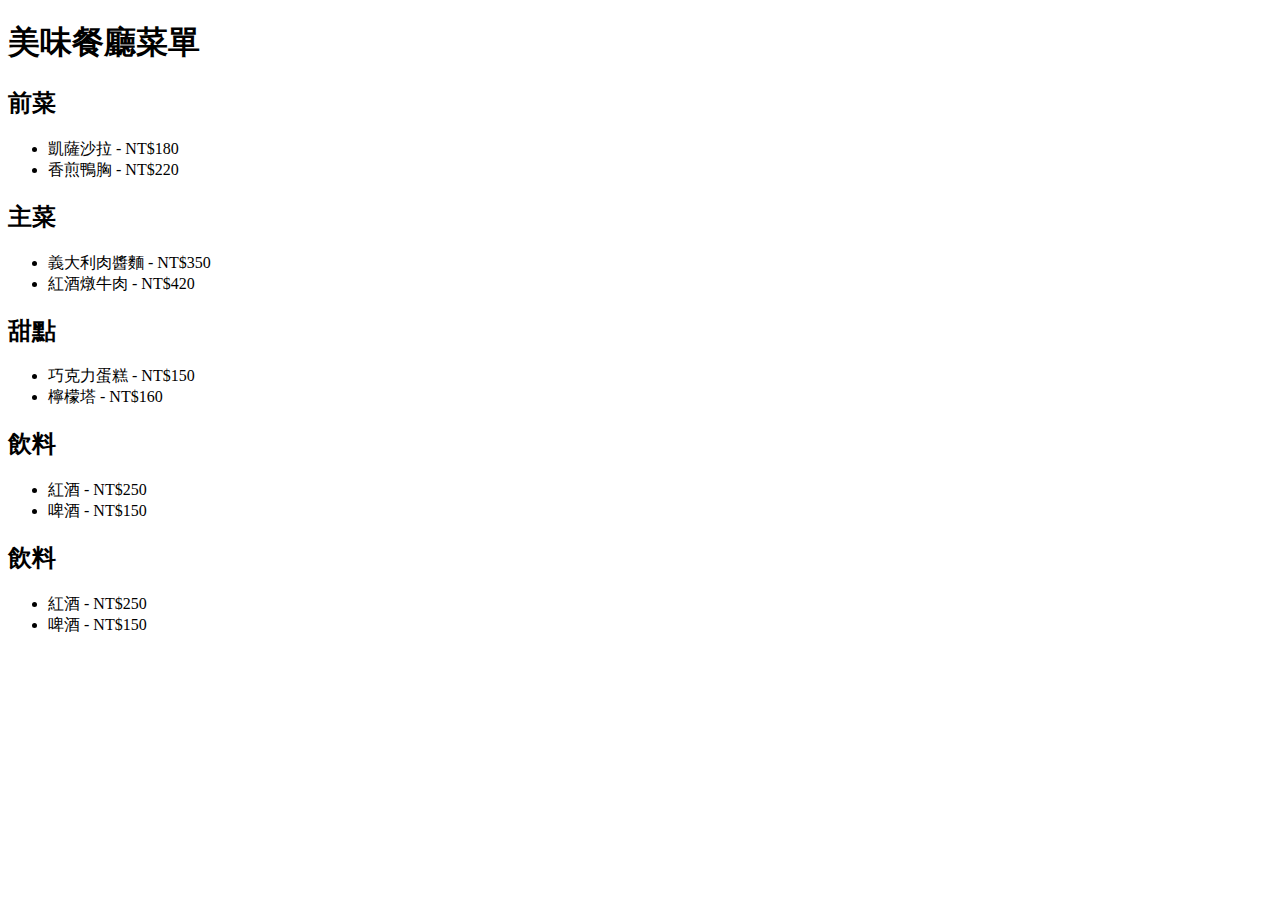
==== index.html @ fc1ae714 "Update index.html" ====
<!DOCTYPE html>
<html lang="zh-Hant">
<head>
    <meta charset="UTF-8">
    <meta name="viewport" content="width=device-width, initial-scale=1.0">
    <link rel="stylesheet" href="styles.css">
    <title>俞家菜單</title>
</head>
<body>
    <div class="menu-container">
        <h1>美味餐廳菜單</h1>
        <div class="menu-category">
            <h2>前菜</h2>
            <ul>
                <li>凱薩沙拉 - <span class="price">NT$180</span></li>
                <li>香煎鴨胸 - <span class="price">NT$220</span></li>
            </ul>
        </div>
        <div class="menu-category">
            <h2>主菜</h2>
            <ul>
                <li>義大利肉醬麵 - <span class="price">NT$350</span></li>
                <li>紅酒燉牛肉 - <span class="price">NT$420</span></li>
            </ul>
        </div>
        <div class="menu-category">
            <h2>甜點</h2>
            <ul>
                <li>巧克力蛋糕 - <span class="price">NT$150</span></li>
                <li>檸檬塔 - <span class="price">NT$160</span></li>
            </ul>
        </div>
        <div class="menu-category">
            <h2>飲料</h2>
            <ul>
                <li>紅酒 - <span class="price">NT$250</span></li>
                <li>啤酒 - <span class="price">NT$150</span></li>
            </ul>
        </div>
    </div>
</body>
</html>
            </ul>
        </div>
        <div class="menu-category">
            <h2>飲料</h2>
            <ul>
                <li>紅酒 - NT$250</li>
                <li>啤酒 - NT$150</li>
            </ul>
        </div>
    </div>
</body>
</html>
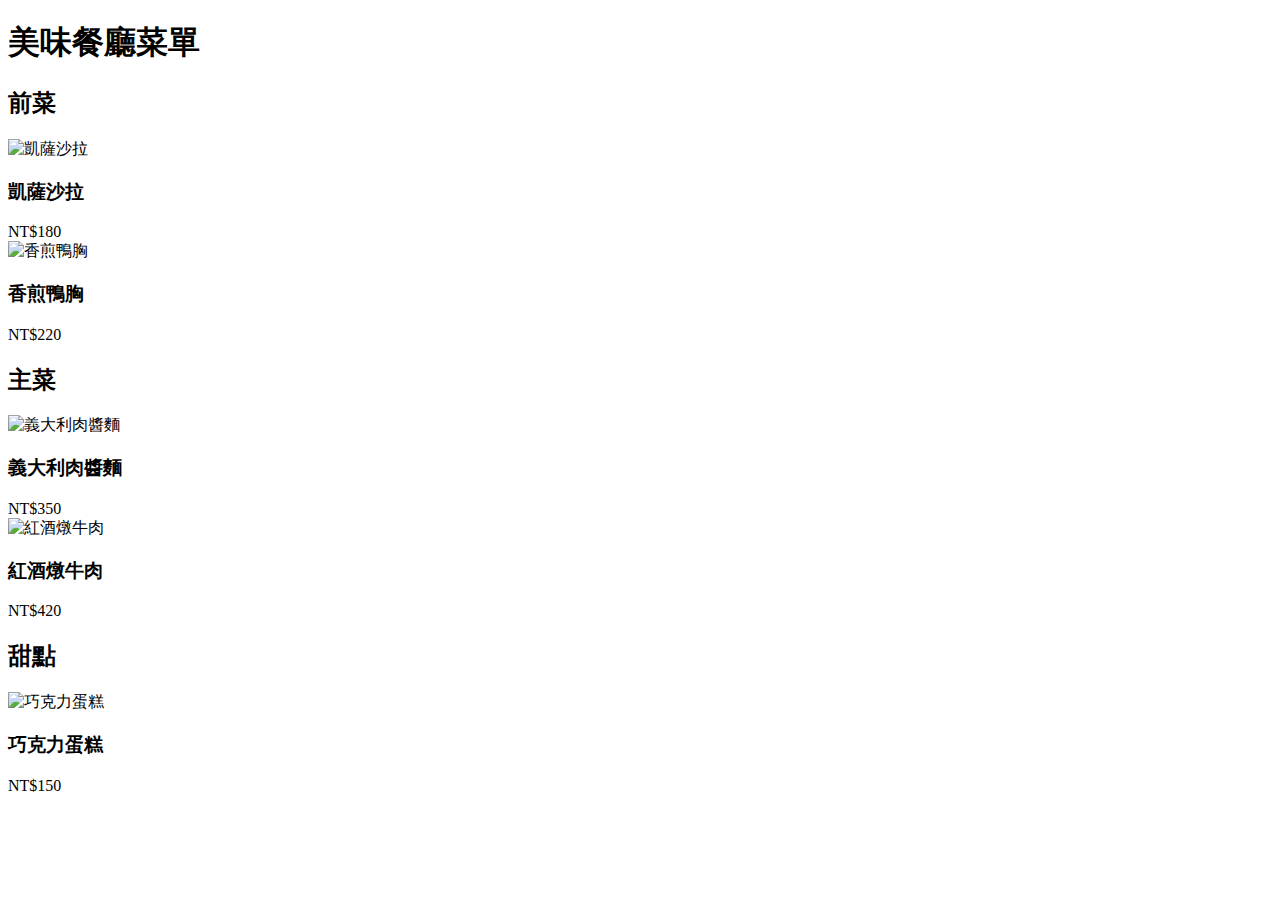
==== commit 58aad1c4: "Update index.html" ====
--- a/index.html
+++ b/index.html
@@ -4,51 +4,55 @@
     <meta charset="UTF-8">
     <meta name="viewport" content="width=device-width, initial-scale=1.0">
     <link rel="stylesheet" href="styles.css">
-    <title>俞家菜單</title>
+    <title>精美餐廳菜單</title>
 </head>
 <body>
     <div class="menu-container">
         <h1>美味餐廳菜單</h1>
+
         <div class="menu-category">
             <h2>前菜</h2>
-            <ul>
-                <li>凱薩沙拉 - <span class="price">NT$180</span></li>
-                <li>香煎鴨胸 - <span class="price">NT$220</span></li>
-            </ul>
+            <div class="menu-item">
+                <img src="https://cdn.hodong.com.tw/shop.silkshotelgroup/uploads/products/176/ce0ece849e59cc3df99978cc8ac82b1c.jpg" alt="凱薩沙拉">
+                <div class="item-info">
+                    <h3>凱薩沙拉</h3>
+                    <span class="price">NT$180</span>
+                </div>
+            </div>
+            <div class="menu-item">
+                <img src="https://www.google.com/url?sa=i&url=https%3A%2F%2Ficook.tw%2Frecipes%2F94333&psig=AOvVaw3G2Dk5GXAUPvHAdzLOjp1T&ust=1728763703930000&source=images&cd=vfe&opi=89978449&ved=0CBQQjRxqFwoTCNDP3eWQh4kDFQAAAAAdAAAAABAE" alt="香煎鴨胸">
+                <div class="item-info">
+                    <h3>香煎鴨胸</h3>
+                    <span class="price">NT$220</span>
+                </div>
+            </div>
         </div>
+
         <div class="menu-category">
             <h2>主菜</h2>
-            <ul>
-                <li>義大利肉醬麵 - <span class="price">NT$350</span></li>
-                <li>紅酒燉牛肉 - <span class="price">NT$420</span></li>
-            </ul>
+            <div class="menu-item">
+                <img src="https://d3l76hx23vw40a.cloudfront.net/recipe/yqn21-016.jpg" alt="義大利肉醬麵">
+                <div class="item-info">
+                    <h3>義大利肉醬麵</h3>
+                    <span class="price">NT$350</span>
+                </div>
+            </div>
+            <div class="menu-item">
+                <img src="https://encrypted-tbn0.gstatic.com/images?q=tbn:ANd9GcQZtGRW7TDvsprP6A3H1ZirAscqXpYvzknIbQ&s" alt="紅酒燉牛肉">
+                <div class="item-info">
+                    <h3>紅酒燉牛肉</h3>
+                    <span class="price">NT$420</span>
+                </div>
+            </div>
         </div>
+
         <div class="menu-category">
             <h2>甜點</h2>
-            <ul>
-                <li>巧克力蛋糕 - <span class="price">NT$150</span></li>
-                <li>檸檬塔 - <span class="price">NT$160</span></li>
-            </ul>
-        </div>
-        <div class="menu-category">
-            <h2>飲料</h2>
-            <ul>
-                <li>紅酒 - <span class="price">NT$250</span></li>
-                <li>啤酒 - <span class="price">NT$150</span></li>
-            </ul>
-        </div>
-    </div>
-</body>
-</html>
-            </ul>
-        </div>
-        <div class="menu-category">
-            <h2>飲料</h2>
-            <ul>
-                <li>紅酒 - NT$250</li>
-                <li>啤酒 - NT$150</li>
-            </ul>
-        </div>
-    </div>
-</body>
-</html>
+            <div class="menu-item">
+                <img src="https://www.google.com/url?sa=i&url=https%3A%2F%2Fcookidoo.tw%2Frecipes%2Frecipe%2Fzh-Hant%2Fr144927&psig=AOvVaw0bAYJg2yVST20_BsalAWZd&ust=1728764108517000&source=images&cd=vfe&opi=89978449&ved=0CBQQjRxqFwoTCLiaz6WSh4kDFQAAAAAdAAAAABAE" alt="巧克力蛋糕">
+                <div class="item-info">
+                    <h3>巧克力蛋糕</h3>
+                    <span class="price">NT$150</span>
+                </div>
+            </div>
+            <div c
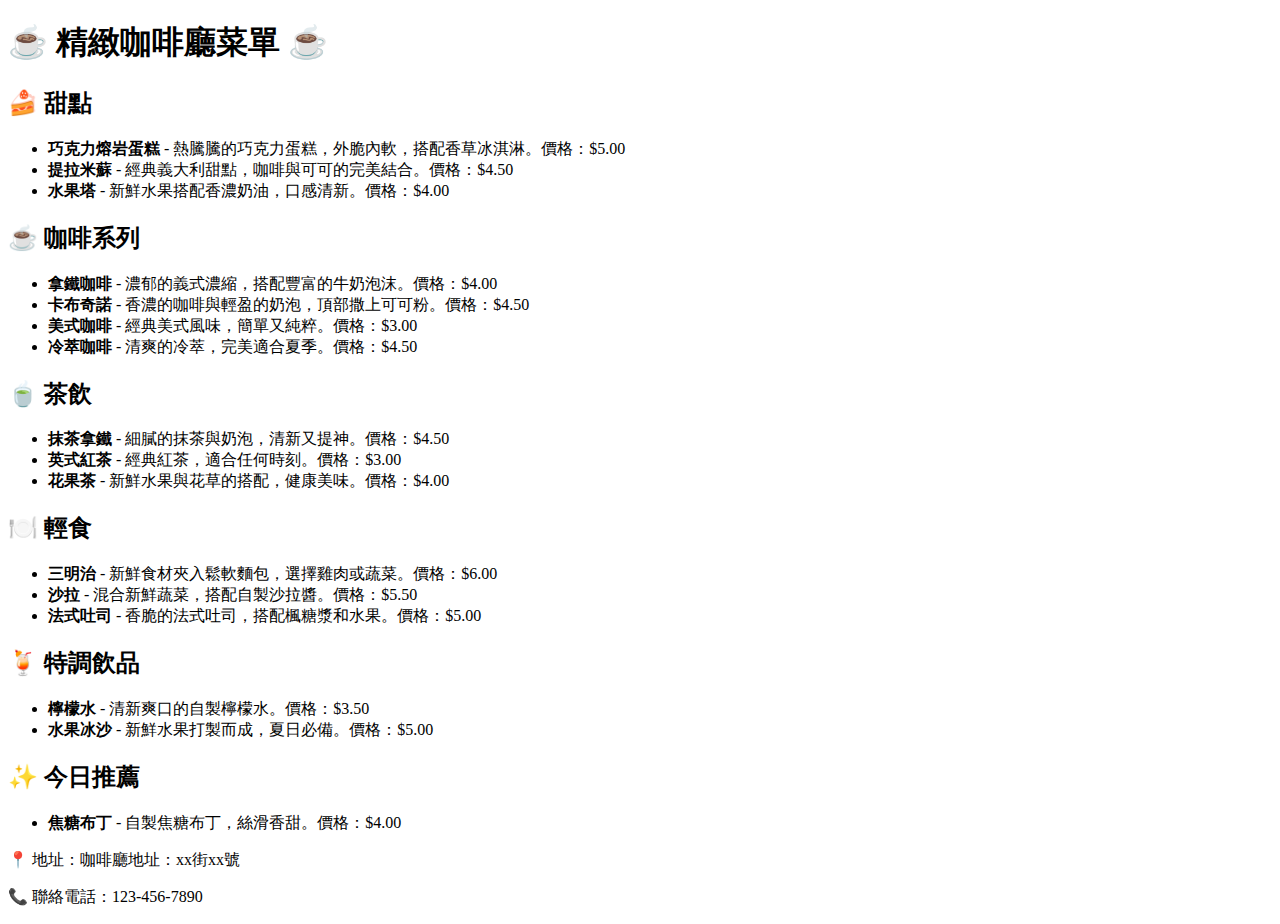
==== commit 05cb4c5d: "Update index.html" ====
--- a/index.html
+++ b/index.html
@@ -3,56 +3,69 @@
 <head>
     <meta charset="UTF-8">
     <meta name="viewport" content="width=device-width, initial-scale=1.0">
+    <title>咖啡廳菜單</title>
     <link rel="stylesheet" href="styles.css">
-    <title>精美餐廳菜單</title>
 </head>
 <body>
     <div class="menu-container">
-        <h1>美味餐廳菜單</h1>
+        <h1>☕ 精緻咖啡廳菜單 ☕</h1>
 
-        <div class="menu-category">
-            <h2>前菜</h2>
-            <div class="menu-item">
-                <img src="https://cdn.hodong.com.tw/shop.silkshotelgroup/uploads/products/176/ce0ece849e59cc3df99978cc8ac82b1c.jpg" alt="凱薩沙拉">
-                <div class="item-info">
-                    <h3>凱薩沙拉</h3>
-                    <span class="price">NT$180</span>
-                </div>
-            </div>
-            <div class="menu-item">
-                <img src="https://www.google.com/url?sa=i&url=https%3A%2F%2Ficook.tw%2Frecipes%2F94333&psig=AOvVaw3G2Dk5GXAUPvHAdzLOjp1T&ust=1728763703930000&source=images&cd=vfe&opi=89978449&ved=0CBQQjRxqFwoTCNDP3eWQh4kDFQAAAAAdAAAAABAE" alt="香煎鴨胸">
-                <div class="item-info">
-                    <h3>香煎鴨胸</h3>
-                    <span class="price">NT$220</span>
-                </div>
-            </div>
-        </div>
+        <section>
+            <h2>🍰 甜點</h2>
+            <ul>
+                <li><strong>巧克力熔岩蛋糕</strong> - 熱騰騰的巧克力蛋糕，外脆內軟，搭配香草冰淇淋。<span>價格：$5.00</span></li>
+                <li><strong>提拉米蘇</strong> - 經典義大利甜點，咖啡與可可的完美結合。<span>價格：$4.50</span></li>
+                <li><strong>水果塔</strong> - 新鮮水果搭配香濃奶油，口感清新。<span>價格：$4.00</span></li>
+            </ul>
+        </section>
 
-        <div class="menu-category">
-            <h2>主菜</h2>
-            <div class="menu-item">
-                <img src="https://d3l76hx23vw40a.cloudfront.net/recipe/yqn21-016.jpg" alt="義大利肉醬麵">
-                <div class="item-info">
-                    <h3>義大利肉醬麵</h3>
-                    <span class="price">NT$350</span>
-                </div>
-            </div>
-            <div class="menu-item">
-                <img src="https://encrypted-tbn0.gstatic.com/images?q=tbn:ANd9GcQZtGRW7TDvsprP6A3H1ZirAscqXpYvzknIbQ&s" alt="紅酒燉牛肉">
-                <div class="item-info">
-                    <h3>紅酒燉牛肉</h3>
-                    <span class="price">NT$420</span>
-                </div>
-            </div>
-        </div>
+        <section>
+            <h2>☕ 咖啡系列</h2>
+            <ul>
+                <li><strong>拿鐵咖啡</strong> - 濃郁的義式濃縮，搭配豐富的牛奶泡沫。<span>價格：$4.00</span></li>
+                <li><strong>卡布奇諾</strong> - 香濃的咖啡與輕盈的奶泡，頂部撒上可可粉。<span>價格：$4.50</span></li>
+                <li><strong>美式咖啡</strong> - 經典美式風味，簡單又純粹。<span>價格：$3.00</span></li>
+                <li><strong>冷萃咖啡</strong> - 清爽的冷萃，完美適合夏季。<span>價格：$4.50</span></li>
+            </ul>
+        </section>
 
-        <div class="menu-category">
-            <h2>甜點</h2>
-            <div class="menu-item">
-                <img src="https://www.google.com/url?sa=i&url=https%3A%2F%2Fcookidoo.tw%2Frecipes%2Frecipe%2Fzh-Hant%2Fr144927&psig=AOvVaw0bAYJg2yVST20_BsalAWZd&ust=1728764108517000&source=images&cd=vfe&opi=89978449&ved=0CBQQjRxqFwoTCLiaz6WSh4kDFQAAAAAdAAAAABAE" alt="巧克力蛋糕">
-                <div class="item-info">
-                    <h3>巧克力蛋糕</h3>
-                    <span class="price">NT$150</span>
-                </div>
-            </div>
-            <div c
+        <section>
+            <h2>🍵 茶飲</h2>
+            <ul>
+                <li><strong>抹茶拿鐵</strong> - 細膩的抹茶與奶泡，清新又提神。<span>價格：$4.50</span></li>
+                <li><strong>英式紅茶</strong> - 經典紅茶，適合任何時刻。<span>價格：$3.00</span></li>
+                <li><strong>花果茶</strong> - 新鮮水果與花草的搭配，健康美味。<span>價格：$4.00</span></li>
+            </ul>
+        </section>
+
+        <section>
+            <h2>🍽️ 輕食</h2>
+            <ul>
+                <li><strong>三明治</strong> - 新鮮食材夾入鬆軟麵包，選擇雞肉或蔬菜。<span>價格：$6.00</span></li>
+                <li><strong>沙拉</strong> - 混合新鮮蔬菜，搭配自製沙拉醬。<span>價格：$5.50</span></li>
+                <li><strong>法式吐司</strong> - 香脆的法式吐司，搭配楓糖漿和水果。<span>價格：$5.00</span></li>
+            </ul>
+        </section>
+
+        <section>
+            <h2>🍹 特調飲品</h2>
+            <ul>
+                <li><strong>檸檬水</strong> - 清新爽口的自製檸檬水。<span>價格：$3.50</span></li>
+                <li><strong>水果冰沙</strong> - 新鮮水果打製而成，夏日必備。<span>價格：$5.00</span></li>
+            </ul>
+        </section>
+
+        <section>
+            <h2>✨ 今日推薦</h2>
+            <ul>
+                <li><strong>焦糖布丁</strong> - 自製焦糖布丁，絲滑香甜。<span>價格：$4.00</span></li>
+            </ul>
+        </section>
+
+        <footer>
+            <p>📍 地址：咖啡廳地址：xx街xx號</p>
+            <p>📞 聯絡電話：123-456-7890</p>
+        </footer>
+    </div>
+</body>
+</html>
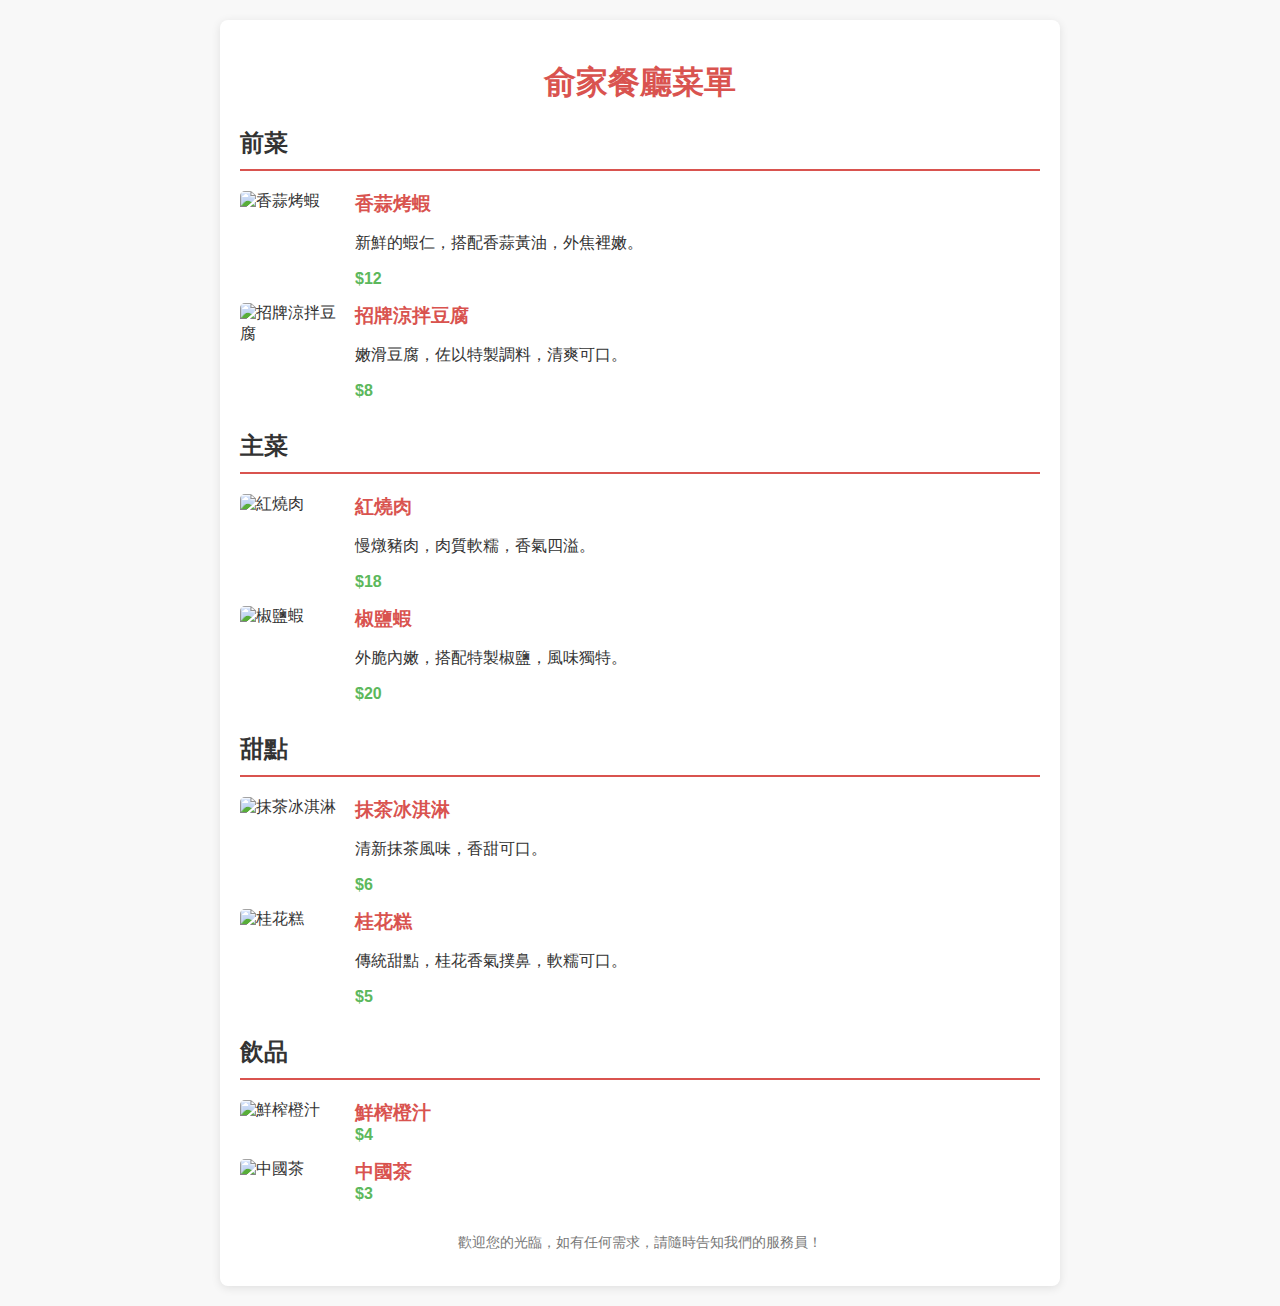
==== commit b1244416: "Update index.html" ====
--- a/index.html
+++ b/index.html
@@ -3,68 +3,93 @@
 <head>
     <meta charset="UTF-8">
     <meta name="viewport" content="width=device-width, initial-scale=1.0">
-    <title>咖啡廳菜單</title>
+    <title>俞家餐廳菜單</title>
     <link rel="stylesheet" href="styles.css">
 </head>
 <body>
-    <div class="menu-container">
-        <h1>☕ 精緻咖啡廳菜單 ☕</h1>
+    <div class="container">
+        <h1>俞家餐廳菜單</h1>
 
-        <section>
-            <h2>🍰 甜點</h2>
-            <ul>
-                <li><strong>巧克力熔岩蛋糕</strong> - 熱騰騰的巧克力蛋糕，外脆內軟，搭配香草冰淇淋。<span>價格：$5.00</span></li>
-                <li><strong>提拉米蘇</strong> - 經典義大利甜點，咖啡與可可的完美結合。<span>價格：$4.50</span></li>
-                <li><strong>水果塔</strong> - 新鮮水果搭配香濃奶油，口感清新。<span>價格：$4.00</span></li>
-            </ul>
+        <section class="menu-category">
+            <h2>前菜</h2>
+            <div class="dish">
+                <img src="https://images.pexels.com/photos/1611181/pexels-photo-1611181.jpeg" alt="香蒜烤蝦">
+                <div class="dish-info">
+                    <h3>香蒜烤蝦</h3>
+                    <p>新鮮的蝦仁，搭配香蒜黃油，外焦裡嫩。</p>
+                    <span class="price">$12</span>
+                </div>
+            </div>
+            <div class="dish">
+                <img src="https://images.pexels.com/photos/1611183/pexels-photo-1611183.jpeg" alt="招牌涼拌豆腐">
+                <div class="dish-info">
+                    <h3>招牌涼拌豆腐</h3>
+                    <p>嫩滑豆腐，佐以特製調料，清爽可口。</p>
+                    <span class="price">$8</span>
+                </div>
+            </div>
         </section>
 
-        <section>
-            <h2>☕ 咖啡系列</h2>
-            <ul>
-                <li><strong>拿鐵咖啡</strong> - 濃郁的義式濃縮，搭配豐富的牛奶泡沫。<span>價格：$4.00</span></li>
-                <li><strong>卡布奇諾</strong> - 香濃的咖啡與輕盈的奶泡，頂部撒上可可粉。<span>價格：$4.50</span></li>
-                <li><strong>美式咖啡</strong> - 經典美式風味，簡單又純粹。<span>價格：$3.00</span></li>
-                <li><strong>冷萃咖啡</strong> - 清爽的冷萃，完美適合夏季。<span>價格：$4.50</span></li>
-            </ul>
+        <section class="menu-category">
+            <h2>主菜</h2>
+            <div class="dish">
+                <img src="https://images.pexels.com/photos/1611184/pexels-photo-1611184.jpeg" alt="紅燒肉">
+                <div class="dish-info">
+                    <h3>紅燒肉</h3>
+                    <p>慢燉豬肉，肉質軟糯，香氣四溢。</p>
+                    <span class="price">$18</span>
+                </div>
+            </div>
+            <div class="dish">
+                <img src="https://images.pexels.com/photos/1611185/pexels-photo-1611185.jpeg" alt="椒鹽蝦">
+                <div class="dish-info">
+                    <h3>椒鹽蝦</h3>
+                    <p>外脆內嫩，搭配特製椒鹽，風味獨特。</p>
+                    <span class="price">$20</span>
+                </div>
+            </div>
         </section>
 
-        <section>
-            <h2>🍵 茶飲</h2>
-            <ul>
-                <li><strong>抹茶拿鐵</strong> - 細膩的抹茶與奶泡，清新又提神。<span>價格：$4.50</span></li>
-                <li><strong>英式紅茶</strong> - 經典紅茶，適合任何時刻。<span>價格：$3.00</span></li>
-                <li><strong>花果茶</strong> - 新鮮水果與花草的搭配，健康美味。<span>價格：$4.00</span></li>
-            </ul>
+        <section class="menu-category">
+            <h2>甜點</h2>
+            <div class="dish">
+                <img src="https://images.pexels.com/photos/1611186/pexels-photo-1611186.jpeg" alt="抹茶冰淇淋">
+                <div class="dish-info">
+                    <h3>抹茶冰淇淋</h3>
+                    <p>清新抹茶風味，香甜可口。</p>
+                    <span class="price">$6</span>
+                </div>
+            </div>
+            <div class="dish">
+                <img src="https://images.pexels.com/photos/1611187/pexels-photo-1611187.jpeg" alt="桂花糕">
+                <div class="dish-info">
+                    <h3>桂花糕</h3>
+                    <p>傳統甜點，桂花香氣撲鼻，軟糯可口。</p>
+                    <span class="price">$5</span>
+                </div>
+            </div>
         </section>
 
-        <section>
-            <h2>🍽️ 輕食</h2>
-            <ul>
-                <li><strong>三明治</strong> - 新鮮食材夾入鬆軟麵包，選擇雞肉或蔬菜。<span>價格：$6.00</span></li>
-                <li><strong>沙拉</strong> - 混合新鮮蔬菜，搭配自製沙拉醬。<span>價格：$5.50</span></li>
-                <li><strong>法式吐司</strong> - 香脆的法式吐司，搭配楓糖漿和水果。<span>價格：$5.00</span></li>
-            </ul>
-        </section>
-
-        <section>
-            <h2>🍹 特調飲品</h2>
-            <ul>
-                <li><strong>檸檬水</strong> - 清新爽口的自製檸檬水。<span>價格：$3.50</span></li>
-                <li><strong>水果冰沙</strong> - 新鮮水果打製而成，夏日必備。<span>價格：$5.00</span></li>
-            </ul>
-        </section>
-
-        <section>
-            <h2>✨ 今日推薦</h2>
-            <ul>
-                <li><strong>焦糖布丁</strong> - 自製焦糖布丁，絲滑香甜。<span>價格：$4.00</span></li>
-            </ul>
+        <section class="menu-category">
+            <h2>飲品</h2>
+            <div class="dish">
+                <img src="https://images.pexels.com/photos/1611188/pexels-photo-1611188.jpeg" alt="鮮榨橙汁">
+                <div class="dish-info">
+                    <h3>鮮榨橙汁</h3>
+                    <span class="price">$4</span>
+                </div>
+            </div>
+            <div class="dish">
+                <img src="https://images.pexels.com/photos/1611189/pexels-photo-1611189.jpeg" alt="中國茶">
+                <div class="dish-info">
+                    <h3>中國茶</h3>
+                    <span class="price">$3</span>
+                </div>
+            </div>
         </section>
 
         <footer>
-            <p>📍 地址：咖啡廳地址：xx街xx號</p>
-            <p>📞 聯絡電話：123-456-7890</p>
+            <p>歡迎您的光臨，如有任何需求，請隨時告知我們的服務員！</p>
         </footer>
     </div>
 </body>
--- a/styles.css
+++ b/styles.css
@@ -0,0 +1,65 @@
+body {
+    font-family: Arial, sans-serif;
+    background-color: #f8f8f8;
+    color: #333;
+    margin: 0;
+    padding: 20px;
+}
+
+.container {
+    max-width: 800px;
+    margin: auto;
+    background: #fff;
+    padding: 20px;
+    border-radius: 8px;
+    box-shadow: 0 2px 10px rgba(0, 0, 0, 0.1);
+}
+
+h1 {
+    text-align: center;
+    color: #d9534f;
+}
+
+.menu-category {
+    margin-bottom: 30px;
+}
+
+.menu-category h2 {
+    border-bottom: 2px solid #d9534f;
+    padding-bottom: 10px;
+}
+
+.dish {
+    display: flex;
+    margin-bottom: 15px;
+}
+
+.dish img {
+    width: 100px;
+    height: auto;
+    border-radius: 5px;
+    margin-right: 15px;
+}
+
+.dish-info {
+    flex: 1;
+}
+
+.dish-info h3 {
+    margin: 0;
+    color: #d9534f;
+}
+
+.price {
+    font-weight: bold;
+    color: #5cb85c;
+}
+
+footer {
+    text-align: center;
+    margin-top: 20px;
+    font-size: 0.9em;
+    color: #777;
+}
+
+
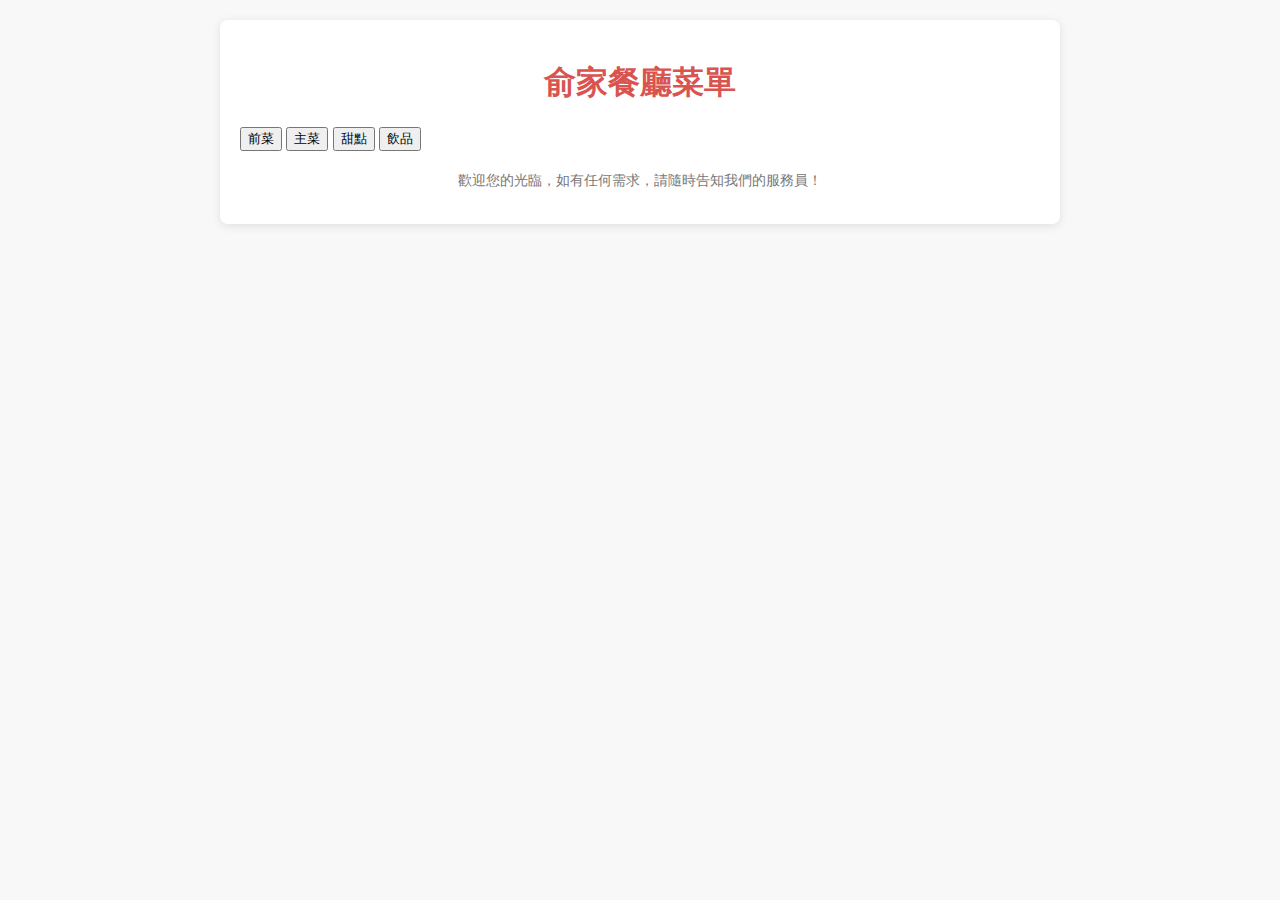
==== commit 1ff79d57: "Update index.html" ====
--- a/index.html
+++ b/index.html
@@ -9,88 +9,17 @@
 <body>
     <div class="container">
         <h1>俞家餐廳菜單</h1>
-
-        <section class="menu-category">
-            <h2>前菜</h2>
-            <div class="dish">
-                <img src="https://images.pexels.com/photos/1611181/pexels-photo-1611181.jpeg" alt="香蒜烤蝦">
-                <div class="dish-info">
-                    <h3>香蒜烤蝦</h3>
-                    <p>新鮮的蝦仁，搭配香蒜黃油，外焦裡嫩。</p>
-                    <span class="price">$12</span>
-                </div>
-            </div>
-            <div class="dish">
-                <img src="https://images.pexels.com/photos/1611183/pexels-photo-1611183.jpeg" alt="招牌涼拌豆腐">
-                <div class="dish-info">
-                    <h3>招牌涼拌豆腐</h3>
-                    <p>嫩滑豆腐，佐以特製調料，清爽可口。</p>
-                    <span class="price">$8</span>
-                </div>
-            </div>
-        </section>
-
-        <section class="menu-category">
-            <h2>主菜</h2>
-            <div class="dish">
-                <img src="https://images.pexels.com/photos/1611184/pexels-photo-1611184.jpeg" alt="紅燒肉">
-                <div class="dish-info">
-                    <h3>紅燒肉</h3>
-                    <p>慢燉豬肉，肉質軟糯，香氣四溢。</p>
-                    <span class="price">$18</span>
-                </div>
-            </div>
-            <div class="dish">
-                <img src="https://images.pexels.com/photos/1611185/pexels-photo-1611185.jpeg" alt="椒鹽蝦">
-                <div class="dish-info">
-                    <h3>椒鹽蝦</h3>
-                    <p>外脆內嫩，搭配特製椒鹽，風味獨特。</p>
-                    <span class="price">$20</span>
-                </div>
-            </div>
-        </section>
-
-        <section class="menu-category">
-            <h2>甜點</h2>
-            <div class="dish">
-                <img src="https://images.pexels.com/photos/1611186/pexels-photo-1611186.jpeg" alt="抹茶冰淇淋">
-                <div class="dish-info">
-                    <h3>抹茶冰淇淋</h3>
-                    <p>清新抹茶風味，香甜可口。</p>
-                    <span class="price">$6</span>
-                </div>
-            </div>
-            <div class="dish">
-                <img src="https://images.pexels.com/photos/1611187/pexels-photo-1611187.jpeg" alt="桂花糕">
-                <div class="dish-info">
-                    <h3>桂花糕</h3>
-                    <p>傳統甜點，桂花香氣撲鼻，軟糯可口。</p>
-                    <span class="price">$5</span>
-                </div>
-            </div>
-        </section>
-
-        <section class="menu-category">
-            <h2>飲品</h2>
-            <div class="dish">
-                <img src="https://images.pexels.com/photos/1611188/pexels-photo-1611188.jpeg" alt="鮮榨橙汁">
-                <div class="dish-info">
-                    <h3>鮮榨橙汁</h3>
-                    <span class="price">$4</span>
-                </div>
-            </div>
-            <div class="dish">
-                <img src="https://images.pexels.com/photos/1611189/pexels-photo-1611189.jpeg" alt="中國茶">
-                <div class="dish-info">
-                    <h3>中國茶</h3>
-                    <span class="price">$3</span>
-                </div>
-            </div>
-        </section>
-
+        <nav>
+            <button onclick="location.href='appetizers.html'">前菜</button>
+            <button onclick="location.href='main_courses.html'">主菜</button>
+            <button onclick="location.href='desserts.html'">甜點</button>
+            <button onclick="location.href='drinks.html'">飲品</button>
+        </nav>
         <footer>
             <p>歡迎您的光臨，如有任何需求，請隨時告知我們的服務員！</p>
         </footer>
     </div>
 </body>
 </html>
+
+
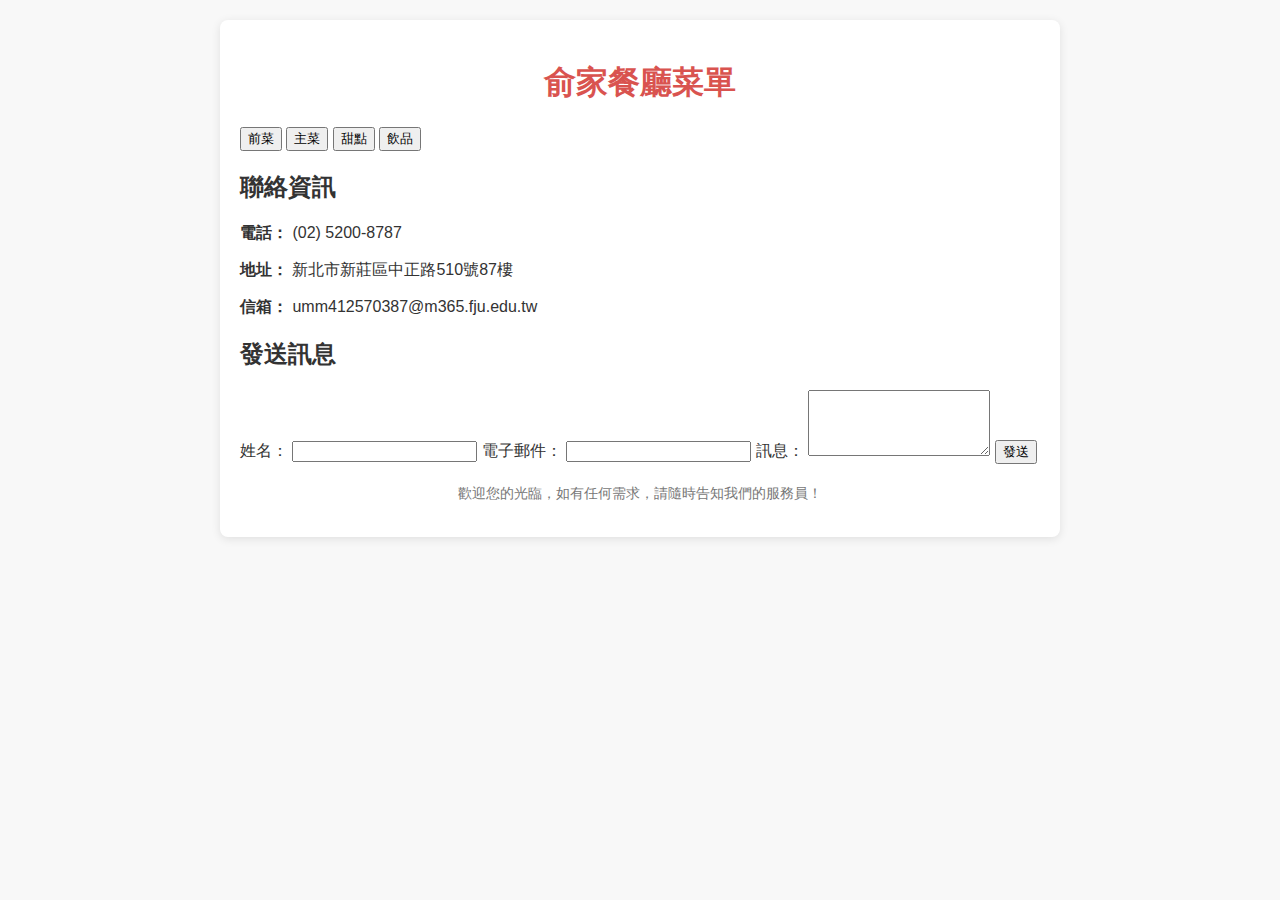
==== commit da79333e: "Update index.html" ====
--- a/index.html
+++ b/index.html
@@ -9,17 +9,39 @@
 <body>
     <div class="container">
         <h1>俞家餐廳菜單</h1>
-        <nav>
+        <nav class="menu-buttons">
             <button onclick="location.href='appetizers.html'">前菜</button>
             <button onclick="location.href='main_courses.html'">主菜</button>
             <button onclick="location.href='desserts.html'">甜點</button>
             <button onclick="location.href='drinks.html'">飲品</button>
         </nav>
+        
+        <section class="contact-info">
+            <h2>聯絡資訊</h2>
+            <p><strong>電話：</strong> (02) 5200-8787</p>
+            <p><strong>地址：</strong> 新北市新莊區中正路510號87樓</p>
+            <p><strong>信箱：</strong> umm412570387@m365.fju.edu.tw</p>
+        </section>
+
+         <section class="contact-form">
+            <h2>發送訊息</h2>
+            <form action="send_email.php" method="POST">
+                <label for="name">姓名：</label>
+                <input type="text" id="name" name="name" required>
+                
+                <label for="email">電子郵件：</label>
+                <input type="email" id="email" name="email" required>
+                
+                <label for="message">訊息：</label>
+                <textarea id="message" name="message" rows="4" required></textarea>
+                
+                <button type="submit">發送</button>
+            </form>
+        </section>
+        
         <footer>
             <p>歡迎您的光臨，如有任何需求，請隨時告知我們的服務員！</p>
         </footer>
     </div>
 </body>
 </html>
-
-
